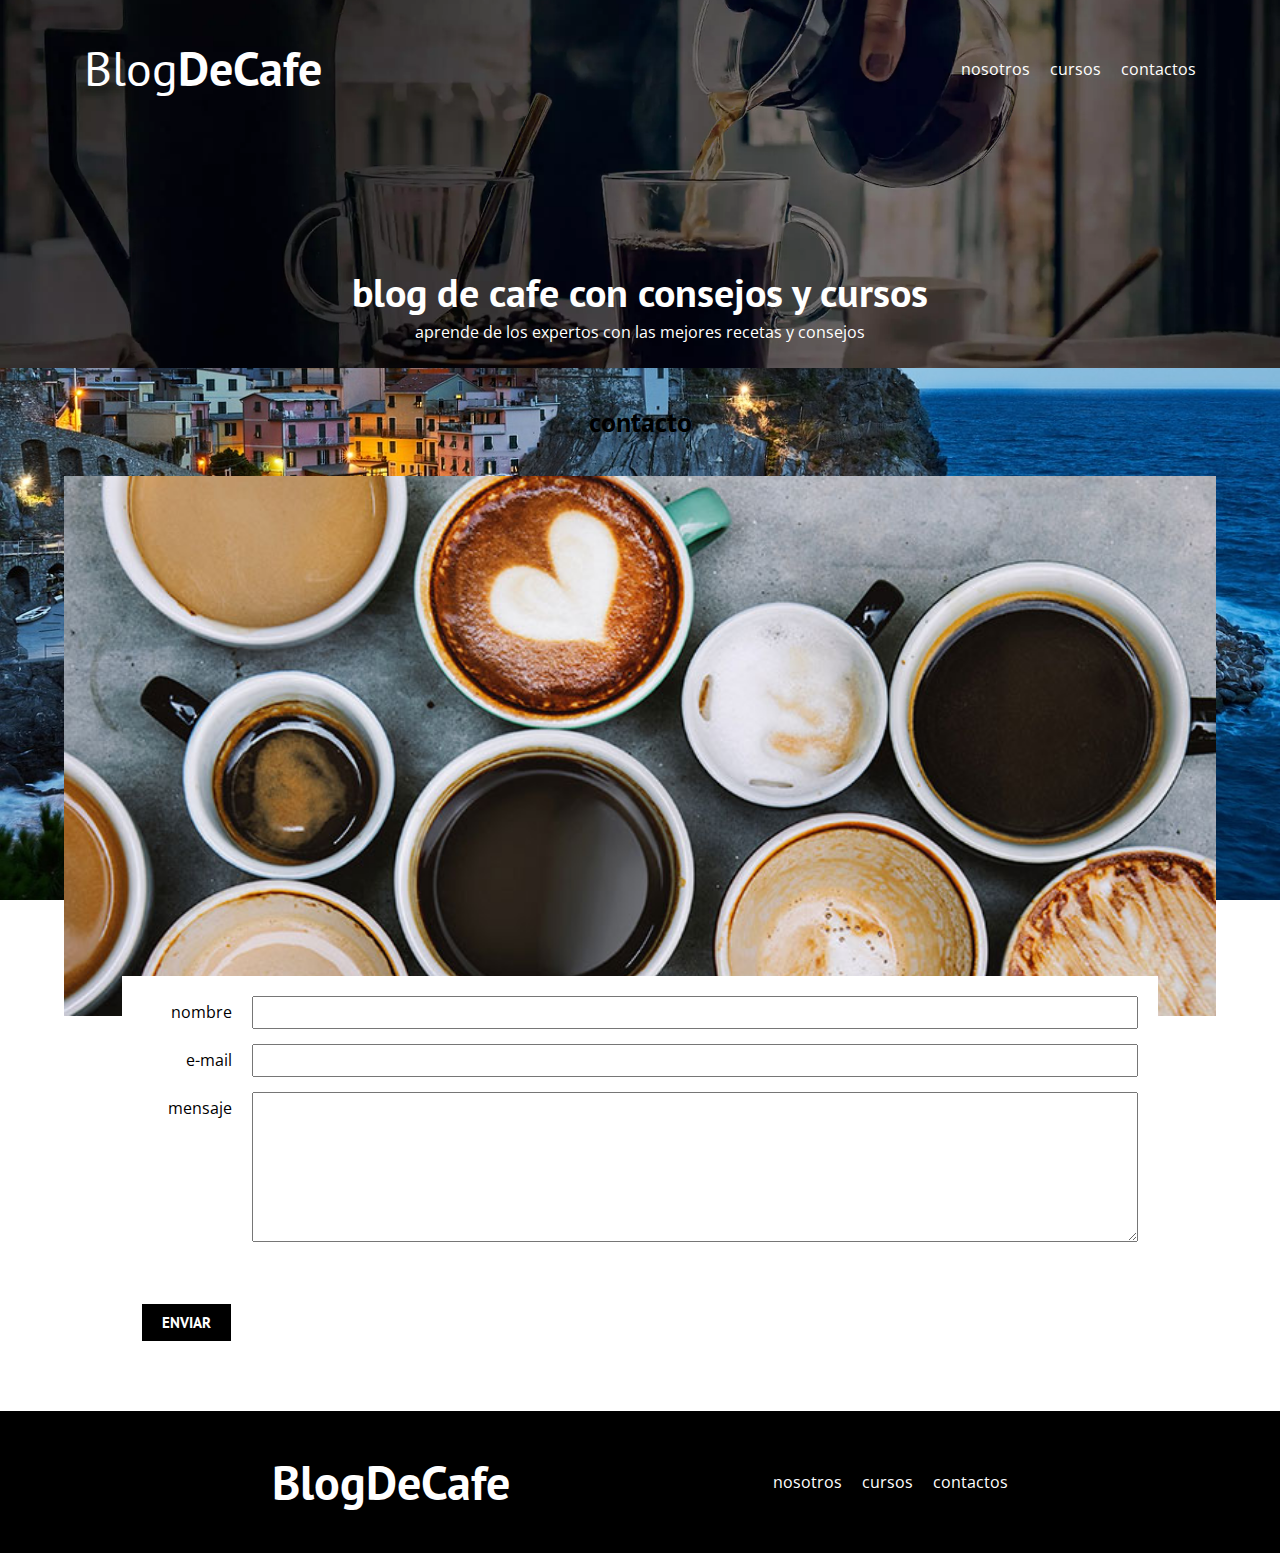
==== contactos/contactos.html @ c8a22888 "primer proyecto" ====
<head>
	<meta charset="utf-8">
	<meta name="viewport" content="width=device-width, initial-scale=1">
	<title>blog-cafe</title>
	<link rel="stylesheet" href="../normalize/normalize.css">
	<link rel="stylesheet" href="../style/style.css">
    <link rel="preconnect" href="https://fonts.googleapis.com">
    <link rel="preconnect" href="https://fonts.gstatic.com" crossorigin>
    <link href="https://fonts.googleapis.com/css2?family=Lumanosimo&family=Open+Sans&family=PT+Sans:ital,wght@0,700;1,400&f amily=Staatliches&display=swap" rel="stylesheet">
  	<link type="image/png" sizes="32x32" rel="icon" href="../img/icons8-cafe-32.png">
  </head>
<body>
   <header class="header">

     <div class="contenedor">
       <div class="barra">
         <a class="logo" href="../index/index.html">
   	     <h1 class="logo__nombre no-margin centrar-texto">Blog<span class="logo__bold">DeCafe</span></h1>
         </a>

         <nav class="navegacion">
      	   <a href="../nosotros/nosotros.html" class="navegacion__enlace">nosotros</a>
           <a href="../cursos/cursos.html" class="navegacion__enlace">cursos</a>
      	   <a href="../contactos/contactos.html" class="navegacion__enlace">contactos</a>
         </nav>	
       </div>
     </div>

   	 <div class="header__texto">
   	 	<h2 class="no-margin">blog de cafe con consejos y cursos</h2>
   	 	<p class="no-margin">aprende de los expertos con las mejores recetas y consejos</p>
   	 </div>

   </header>
   
   <main>
          <h4 class="contacto-titulo">contacto</h2>

    <div class="main-contactos">
        <div class="imagen-bg">    
        </div>
     <form id="formulario">
      <fieldset class="formulario-contactos">
        <div class="campo">
          <label class="campo__label" for="nombre">nombre</label>
          <input class="campo__input" type="text" id="nombre">
        </div> 
        <div  class="campo">  
          <label class="campo__label" for="email">e-mail</label>
          <input class="campo__input" type="email" id="email">
        </div>    
        <div class="campo">
          <label class="campo__label" for="mensaje">mensaje</label>
          <textarea class="campo__input campo__input--textarea" id="mensaje"></textarea>
        </div>
        <div>
          <p class="parrafo-validacion centrarimagen">¡ completaste todos los campos con exito !</p>
        </div> 
        <div>
          <button class="boton boton--contactos" type="submit" id="botonenviar">enviar</button>
        </div> 
      </fieldset>
     </form>
    </div>

   </main>
  
   <footer class="contenedorfoot">
   	    <div class="barrafoot">
   	    	<a class="foot" href="../index/index.html">
   	        <h1 class="foot__nombre">Blog<span class="foot__logo">DeCafe</span></h1>
            </a> 
   	    <nav class="navegacion">
      	   <a href="../nosotros/nosotros.html" class="navegacion__enlace">nosotros</a>
           <a href="../cursos/cursos.html" class="navegacion__enlace">cursos</a>
           <a href="../contactos/contactos.html" class="navegacion__enlace">contactos</a>
        </nav>	
   	    </div>
   <script src="../js/modernizr.js"></script>
   <script src="../js/scripts.js"></script>
   </footer>
</body>
---- style/style.css ----
:root{
    --fuenteparrafo: 'Open Sans', sans-serif;
    --fuenteheading: 'PT Sans', sans-serif;
    --primario: #784D3C;
    --blanco: #fff;
    --negro: #000;
}

body{
	background-image: url(../img/imagen2.jpg) ;
	background-repeat: no-repeat;
	background-size: cover;
	background-attachment: fixed;
	padding: 0;
	margin: 0;
}

html{
	box-sizing: border-box;
	font-size: 62.5%;/*1REM igual a 10PX*/
}

*,*:before,*:after{
   box-sizing: inherit;
}

body{
	font-family: var(--fuenteparrafo);
	font-size: 1.6rem;
	line-height: 2;
}

/*globales*/

.contenedor{
	max-width: 120rem;
	width: 90%;
	margin: 0 auto;
}

a{
	text-decoration: none;
}

h1,h2,h3,h4{
	font-family: var(--fuenteheading);
	line-height: 1.2;
}

h1{
	font-size: 4.8rem;
}

h2{
	font-size: 4rem;
}

h3{
	font-size: 3.2rem ;
}

h4{
	font-size: 2.8rem;
}

img{
	width: 95%;
	margin-left: 1rem;
}

.no-margin{
	margin: 0;
}

.no-padding{
	padding: 0;
}

.centrar-texto{
	text-align: center;
	color: var(--blanco);
}

.centrar-texto-bk{
	text-align: center;
	width: 90%;
	margin: 20px auto;
	color: var(--negro);
}

.webp .header{
	background-image: url(../img/banner.webp);
}

.no-webp .header{
   background-image: url(../img/banner.jpg);
}

.header{
	height: fit-content;
	padding-bottom: 20px;
	background-size: cover;
    background-repeat: no-repeat;
    background-position: center center;
}

.contenedor{
  padding: 2rem;
}

@media(min-width:768px){
.barra{
   display: flex;
   justify-content: space-between;
   align-items: center;
   padding-top: 2rem;
 }	
}

@media(min-width:768px){
	.navegacion{
	   display: flex;
	   gap: 2rem;
   } 
}

.header__texto{
	text-align: center;
	color: var(--blanco);
	margin-top: 15rem;
}


.logo{
   	color: var(--blanco);
   	text-align: center;
}

.logo__nombre{
	font-weight: 400;
}

.logo__bold{
	font-weight: 700;
}

.navegacion__enlace{
	color: var(--blanco);
}

.navegacion__enlace{
	display: block;
	text-align: center;
}

@media(min-width:768px){
	.header__texto{
		margin-top: 12
		rem;
	}
}

@media(min-width: 768px){
  .contenido{
       display: grid;
       grid-template-columns: 2fr 1fr ;
       width: 75%;  
	   margin: 0 auto;
       column-gap: 3rem;
  }
}

.contenido{
	background-color:  #27262649;
	padding: 2rem;
	color: beige;
}

.entrada{
   border-bottom: 1px solid gray;
   margin-bottom: 2rem;
}

.entrada img{
	margin: 0;
}

.entrada:last-of-type{
	border-bottom: none;
	margin-bottom: 0;
}

.boton{
   display: block;
   color: var(--blanco);
   padding: 1rem 3rem;
   margin-bottom: 2rem;
   font-family: var(--fuenteheading);
   font-size: 1.8rem;
   text-transform: uppercase;
   font-weight: 700;
   text-align: center;
   border: none;
}

@media(min-width:768px){
	.boton{
       display: inline-block;
	}
}

.boton--primario{
	background-color: var(--negro);
}

.boton--secundario{
	background-color: var(--primario);
}

.widget-curso__precio{
	font-size: 2rem;
	font-weight: bold;
}

.widget-curso__cantidad,
.widget-curso__valor{
	font-weight:normal;
}

.widget-curso__label{
	font-size: 2rem;
	font-weight: bold;
}

.cursos{
	list-style: none;
}

.contenedorfoot{
  text-align: center;
}

.contenedorfoot{
	background-color: var(--negro);
	padding: 1rem;
	margin-top: 3rem;
    align-content: center;
}

.foot__nombre,
.foot__logo{
	color: var(--blanco);
}

@media(min-width:768px){
.barrafoot{
   display: flex;
   justify-content:space-evenly;
   align-items: center;
 }
 .foottext{
 	font-size: 1.2rem;
 	font-weight: 300;
 }	 
}

.contenedornosotros{
	background-color:  #27262649;
	margin: auto;
	width: min(95%, 110rem);
	text-align: center;
	color: beige;
	padding: 15px;
	img{
	width: 60%;
	margin: auto;
	}
}

.main-cursos{
	margin: auto;
	width: 95%;
	background-color:  #27262649;
}

.centrarimagen{
	margin: auto;
}

@media(max-width:500px){
	.centrarimagen{
		width: 100%;
	}
}
@media(min-width:894px){
	 .contenedornosotros{
		display: grid;
		grid-template-columns: 1fr 2fr;
		column-gap: 1.5rem;
		padding: 0 auto;
		img{
			width: 100%;
			height: 100%;
		}
	 } 
}
	
.titulonosotros{
   text-align: center;
}

@media(min-width:768px){
   .curso1{
	  display: grid;
	  grid-template-columns: 1fr 2fr;
      gap: 1.5rem;
      line-height: 2rem;
      padding: 2rem 2rem;
	  img{
		width: 100%;
	  }
   }
}

.curso1{
	width: min(95%, 110rem);
	margin: auto;
	color: beige;
	img{
		width: 100%;
	}
}

@media(500px <= width <= 768px ){
	.centrarimagen{
		margin: 10px auto;
		width: 70%;
	}
}
.main-entrada{
	margin: 2rem 1rem;
 }

@media(min-width:768px){
 .main-entrada{
 	display: grid;
	margin: 2rem 20rem;
 }
}

.contacto-titulo{
	text-align: center;
}

@media(min-width:768px){
  .main-contactos{
	  max-width: 70%;
	  margin: 0 auto;
	  padding: 0;
 }
 .imagen-bg{
	width: 100%;
 }
}

.main-contactos{
	max-width: 90%;
	margin: 0 auto;
	padding: 0;
}

.imagen-bg{
   background-image: url(../img/nosotros.jpg);
   height: 60%;
   background-size: cover;
   background-repeat: no-repeat;
}

.boton--contactos{
	background-color: var(--negro);
	padding: 1rem 2rem;
	font-size: 1.5rem;
}

.boton--contactos:hover{
	cursor: pointer;
}

.formulario-contactos{
	color: beige;
	background-color:  #27262649;
}


@media(min-width:768px){
	.formulario-contactos{
		margin: -4rem auto 3rem;
		background-color: var(--blanco);
		color: var(--negro);
		padding: 2rem;
	    border: none;
		width: 90%;
	}
}

.campo{
	display: flex;
	gap: 2rem;
}

.campo__label{
   flex: 0 0 9rem;
   text-align: right;
}

.campo__input{
   flex: 1;
   margin-bottom: 1.5rem;
   font-size: 1.5rem;
   padding: .6rem;
   outline: none;
}

.campo__input--textarea{
	height: 15rem;
}

.parrafo-validacion{
	color: rgb(30, 219, 30);
	text-wrap: wrap;
	text-align: center;
	margin-bottom: 15px;
	visibility: hidden;
}

@media(max-width:385px){
	.campo{
		display: flex;
		flex-direction: column;
		gap: 0;
	}
	.campo__input{
		border: none;
	}
	.campo__label{
		flex: 0 0 1rem;
		text-align: left;
	}
}
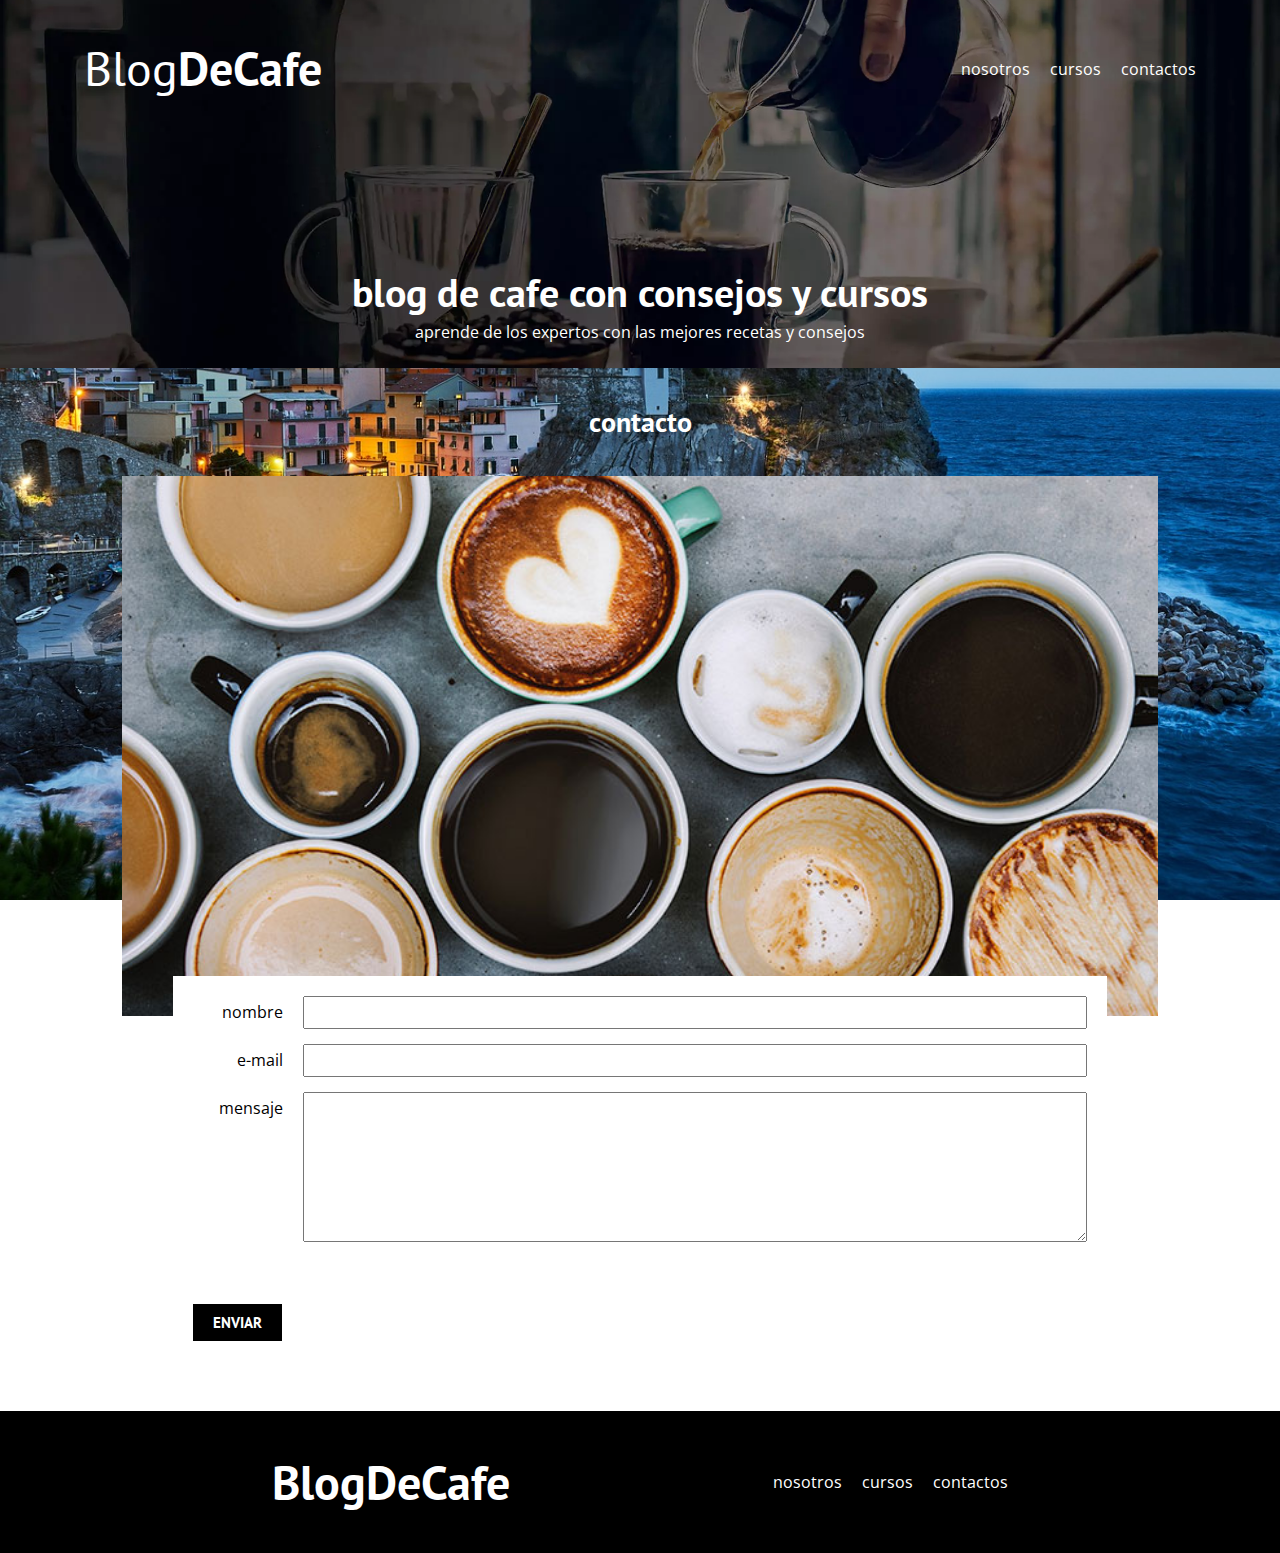
==== commit ba8319f2: "resuelvo conflicto con .index" ====
--- a/contactos/contactos.html
+++ b/contactos/contactos.html
@@ -15,7 +15,7 @@
 
      <div class="contenedor">
        <div class="barra">
-         <a class="logo" href="../index/index.html">
+         <a class="logo" href="../index.html">
    	     <h1 class="logo__nombre no-margin centrar-texto">Blog<span class="logo__bold">DeCafe</span></h1>
          </a>
 
@@ -34,7 +34,7 @@
 
    </header>
    
-   <main>
+   <main class="main-contactos">
           <h4 class="contacto-titulo">contacto</h2>
 
     <div class="main-contactos">
@@ -68,7 +68,7 @@
   
    <footer class="contenedorfoot">
    	    <div class="barrafoot">
-   	    	<a class="foot" href="../index/index.html">
+   	    	<a class="foot" href="../index.html">
    	        <h1 class="foot__nombre">Blog<span class="foot__logo">DeCafe</span></h1>
             </a> 
    	    <nav class="navegacion">
--- a/style/style.css
+++ b/style/style.css
@@ -307,6 +307,7 @@
 	
 .titulonosotros{
    text-align: center;
+   color: var(--blanco);
 }
 
 @media(min-width:768px){
@@ -350,6 +351,7 @@
 
 .contacto-titulo{
 	text-align: center;
+	color: var(--blanco)
 }
 
 @media(min-width:768px){
